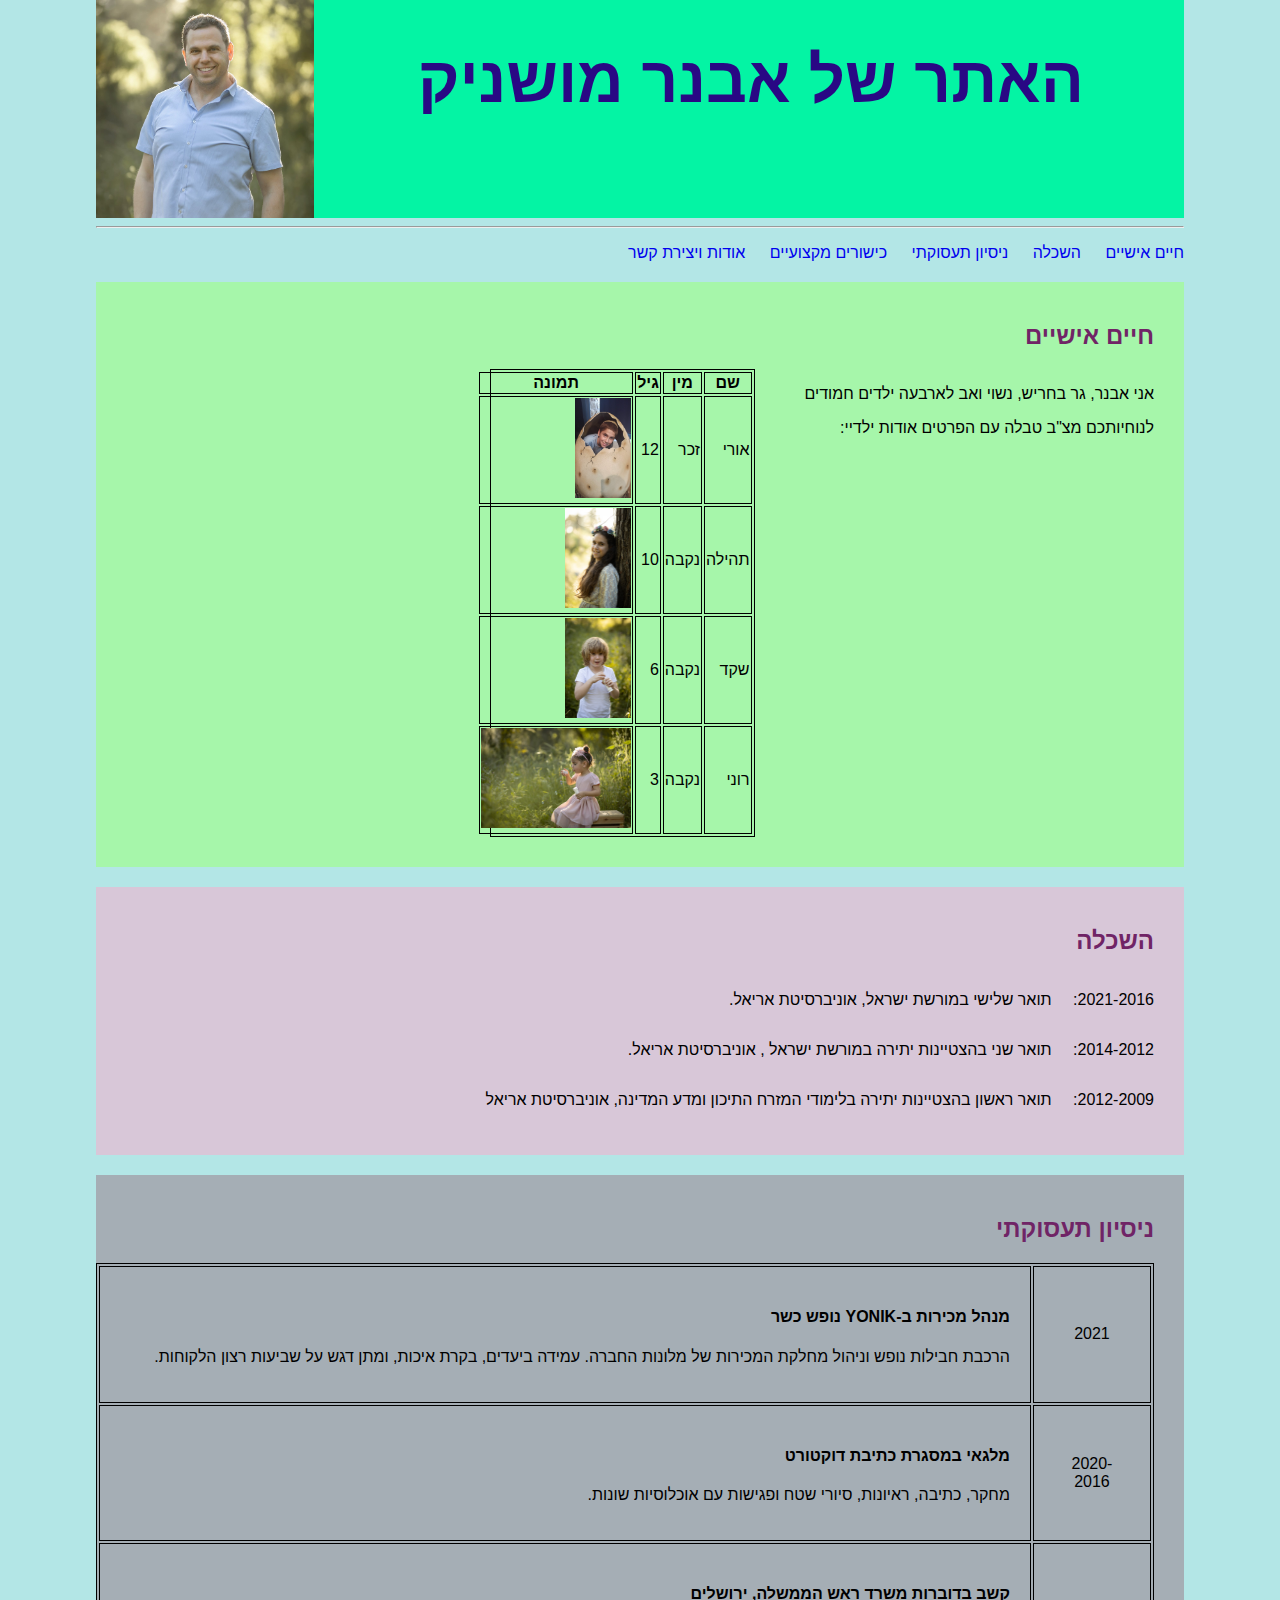
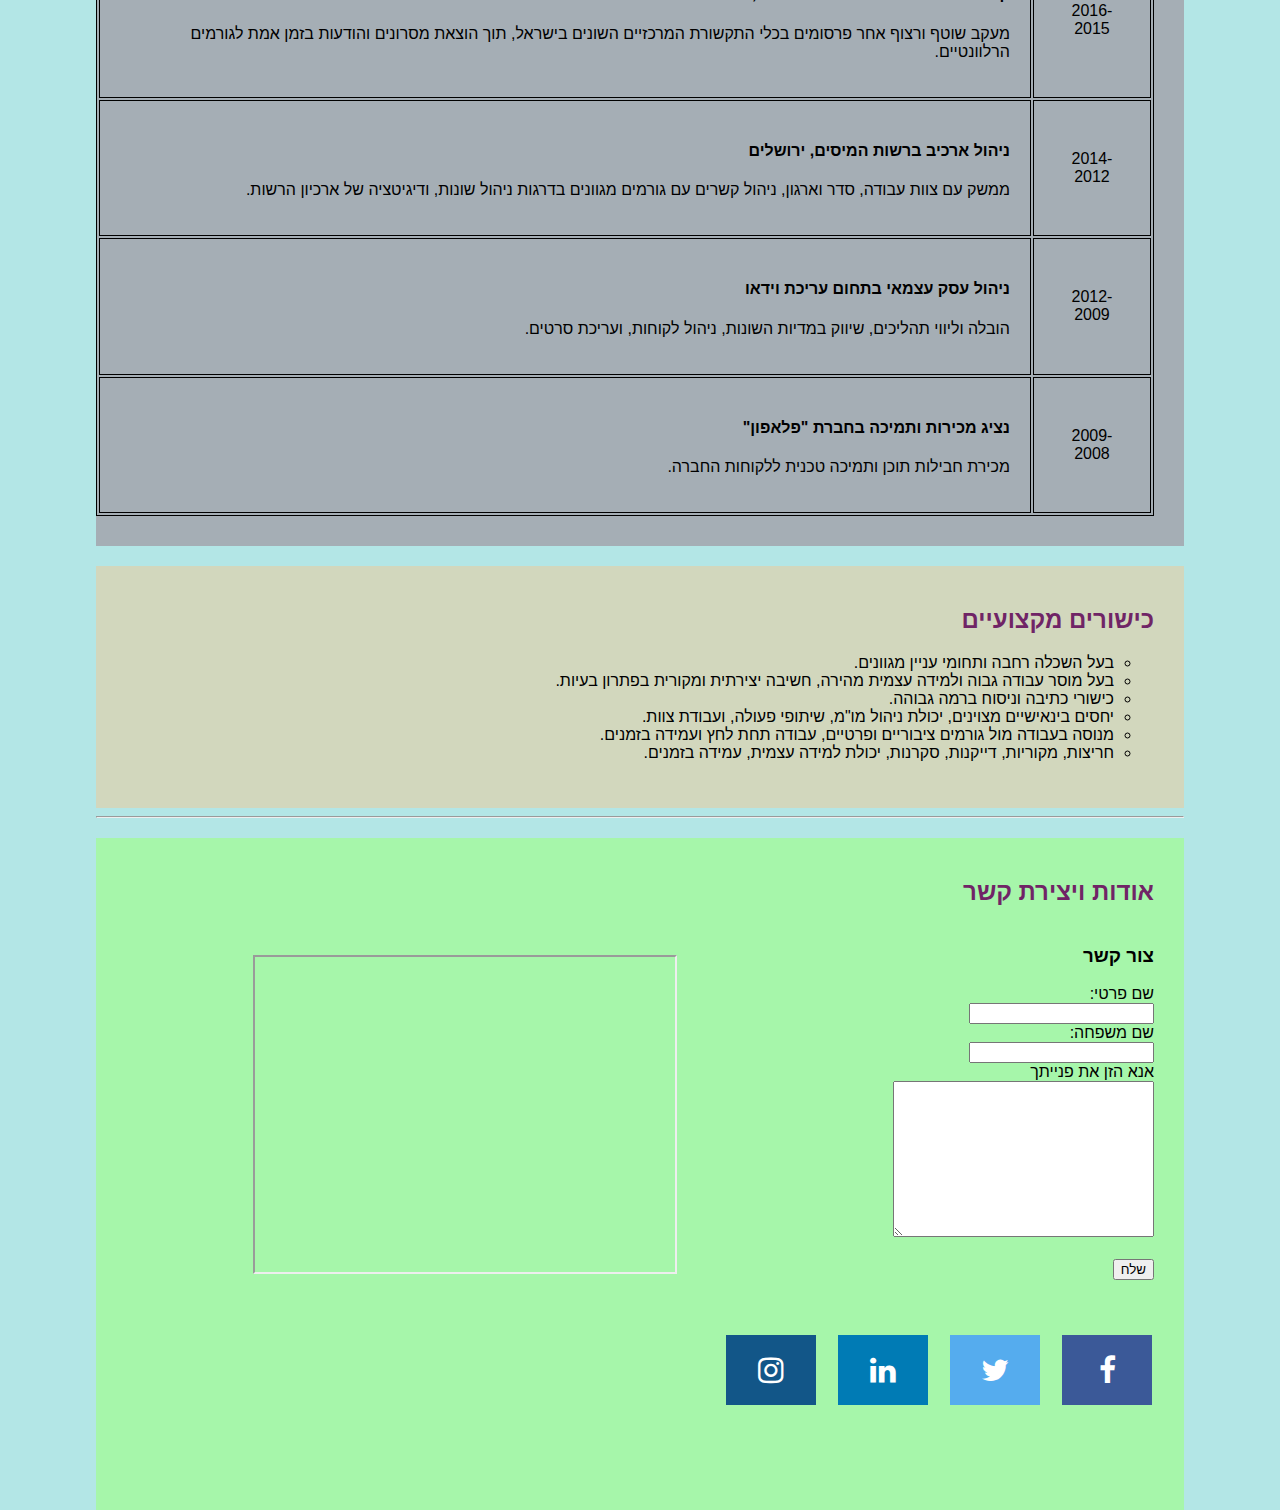
==== דף נחיתה/index.html @ d0986043 "this is my first homw work" ====
<!DOCTYPE html>
<html lang="he" dir="rtl">

<head>
    <meta charset="UTF-8" />
    <meta http-equiv="X-UA-Compatible" content="IE=edge" />
    <meta name="viewport" content="width=device-width, initial-scale=1.0" />
    <link rel="stylesheet" href="https://cdnjs.cloudflare.com/ajax/libs/font-awesome/4.7.0/css/font-awesome.min.css">
    <title>האתר של אבנר מושניק</title>
    <style>
        table,
        th,
        td {
            border: 1px solid black;
        }
        
        td>img {
            height: 100px;
        }
        
        h2 {
            padding-top: 40px;
            color: rgb(112, 36, 102);
        }
        
        .year {
            padding: 20px;
            text-align: center;
        }
        
        .contExperience {
            padding: 20px;
        }
        
        #menu {
            padding-inline-start: 0;
        }
        
        #menu li {
            display: inline;
            padding-left: 20px;
        }
        
        a {
            text-decoration: none;
        }
        
        ul {
            list-style: none;
        }
        
        .fa {
            padding: 20px;
            font-size: 30px;
            width: 50px;
            text-align: center;
            text-decoration: none;
            margin: 5px 2px;
            float: right;
        }
        
        .fa:hover {
            opacity: 0.7;
        }
        
        .fa-facebook {
            background: #3B5998;
            color: white;
        }
        
        .fa-twitter {
            background: #55ACEE;
            color: white;
        }
        
        .fa-linkedin {
            background: #007bb5;
            color: white;
        }
        
        .fa-instagram {
            background: #125688;
            color: white;
        }
        
        .socialNetworks {
            margin-top: 400px;
        }
        
        #socialNetworks>a {
            margin-left: 20px;
        }
        
        main>section {
            padding-right: 30px;
            padding-bottom: 30px;
        }
    </style>
</head>

<body style="
      width: 85%;
      margin: auto;
      background-color: rgb(179, 230, 230);
      font-family: Arial, Helvetica, sans-serif;
    ">
    <header style="background-color: rgb(4, 244, 164);">
        <div style="display: flex; justify-content:space-between">
            <h1 class="headers" style="font-size: 400%; color: rgb(41, 8, 132); padding-right: 100px;">האתר של אבנר מושניק</h1>
            <img src="images/me.jpg" width="20%" />
        </div>
    </header>
    <hr />
    <na>

        <ul id="menu">
            <li> <a href=" #personalLife ">חיים אישיים</a></li>
            <li><a href="#education ">השכלה</a></li>
            <li><a href="#workExperience ">ניסיון תעסוקתי</a></li>
            <li><a href="#professionalSkills ">כישורים מקצועיים</a></li>
            <li> <a href="#contact "> אודות ויצירת קשר</a></li>
        </ul>






        </nav>
        <main>
            <section id="personalLife " style="background-color: #a6f6aa;">

                <h2 class="headers ">חיים אישיים</h2>
                <div style="display: flex;">
                    <div>
                        <p>אני אבנר, גר בחריש, נשוי ואב לארבעה ילדים חמודים</p>
                        <p>לנוחיותכם מצ"ב טבלה עם הפרטים אודות ילדיי:</p>
                    </div>
                    <br>
                    <table style="width: 25%; display: inline-block; margin-right: 50px;">
                        <tr>
                            <th>שם</th>
                            <th>מין</th>
                            <th>גיל</th>
                            <th>תמונה</th>
                        </tr>
                        <tr>
                            <td>אורי</td>
                            <td>זכר</td>
                            <td>12</td>
                            <td>
                                <img src="images/ori.jpg" />

                            </td>
                        </tr>
                        <tr>
                            <td>תהילה</td>
                            <td>נקבה</td>
                            <td>10</td>
                            <td>
                                <img src="images/tehila.jpeg" />
                            </td>
                        </tr>
                        <tr>
                            <td>שקד</td>
                            <td>נקבה</td>
                            <td>6</td>
                            <td>
                                <img src="images/shaked.jpeg" />
                            </td>
                        </tr>
                        <tr>
                            <td>רוני</td>
                            <td>נקבה</td>
                            <td>3</td>
                            <td>
                                <img src="images/roni.jpeg" />
                            </td>
                        </tr>
                    </table>
                </div>

            </section>

            <section id="education" style="background-color: rgb(216, 199, 216);;">
                <div>
                    <h2 class="headers">השכלה</h2>
                    <div style="display:grid ; grid-template-columns: 8vw 1fr;
                    grid-template-rows: repeat(3, 1fr);">
                        <p>2021-2016:</p>
                        <p>תואר שלישי במורשת ישראל, אוניברסיטת אריאל.</p>
                        <p>2014-2012:</p>
                        <p>תואר שני בהצטיינות יתירה במורשת ישראל , אוניברסיטת אריאל.</p>
                        <p>2012-2009:</p>
                        <p>תואר ראשון בהצטיינות יתירה בלימודי המזרח התיכון ומדע המדינה, אוניברסיטת אריאל</p>


                    </div>

                </div>
            </section>

            <section id="workExperience" style="background-color: #a5aeb5;">
                <div>
                    <h2 class="headers">ניסיון תעסוקתי</h2>
                    <table>
                        <tr>
                            <td class="year">2021</td>
                            <td class="contExperience">
                                <h4>מנהל מכירות ב-YONIK נופש כשר</h4>
                                <p>הרכבת חבילות נופש וניהול מחלקת המכירות של מלונות החברה. עמידה ביעדים, בקרת איכות, ומתן דגש על שביעות רצון הלקוחות.</p>
                            </td>
                        </tr>
                        <tr>
                            <td class="year">2020-2016</td>
                            <td class="contExperience">
                                <h4>מלגאי במסגרת כתיבת דוקטורט</h4>
                                <p>מחקר, כתיבה, ראיונות, סיורי שטח ופגישות עם אוכלוסיות שונות.</p>
                            </td>
                        </tr>
                        <tr>
                            <td class="year">2016-2015</td>
                            <td class="contExperience">
                                <h4>קשב בדוברות משרד ראש הממשלה, ירושלים</h4>
                                <p>מעקב שוטף ורצוף אחר פרסומים בכלי התקשורת המרכזיים השונים בישראל, תוך הוצאת מסרונים והודעות בזמן אמת לגורמים הרלוונטיים.</p>
                            </td class="contExperience">
                        </tr>
                        <tr>
                            <td class="year">2014-2012</td>
                            <td class="contExperience">
                                <h4>ניהול ארכיב ברשות המיסים, ירושלים</h4>
                                <p>ממשק עם צוות עבודה, סדר וארגון, ניהול קשרים עם גורמים מגוונים בדרגות ניהול שונות, ודיגיטציה של ארכיון הרשות.</p>
                            </td>
                        </tr>
                        <tr>
                            <td class="year">2012-2009</td>
                            <td class="contExperience">
                                <h4>ניהול עסק עצמאי בתחום עריכת וידאו</h4>
                                <p>הובלה וליווי תהליכים, שיווק במדיות השונות, ניהול לקוחות, ועריכת סרטים.</p>
                            </td>
                        </tr>
                        <tr>
                            <td class="year"> 2009-2008</td>
                            <td class="contExperience">
                                <h4>נציג מכירות ותמיכה בחברת "פלאפון"</h4>
                                <p>מכירת חבילות תוכן ותמיכה טכנית ללקוחות החברה.</p>
                            </td>
                        </tr>

                    </table>
                </div>
            </section>


            <section id="professionalSkills" style="background-color: rgb(210, 215, 189);">

                <div>
                    <h2 class="headers">כישורים מקצועיים</h2>
                    <ul style="list-style:circle">
                        <li>בעל השכלה רחבה ותחומי עניין מגוונים.</li>
                        <li>בעל מוסר עבודה גבוה ולמידה עצמית מהירה, חשיבה יצירתית ומקורית בפתרון בעיות.</li>
                        <li>כישורי כתיבה וניסוח ברמה גבוהה.</li>
                        <li>יחסים בינאישיים מצוינים, יכולת ניהול מו"מ, שיתופי פעולה, ועבודת צוות.</li>
                        <li>מנוסה בעבודה מול גורמים ציבוריים ופרטיים, עבודה תחת לחץ ועמידה בזמנים.</li>
                        <li>חריצות, מקוריות, דייקנות, סקרנות, יכולת למידה עצמית, עמידה בזמנים.</li>
                </div>
            </section>

        </main>
        <hr>
        <footer id="contact" style="padding-bottom: 100px; background-color: #a6f6aa; padding-right: 30px;">
            <h2 class="headers">אודות ויצירת קשר</h2>
            <section style="display: inline-block">
                <h3>צור קשר</h3>
                <form action="/action_page.php">
                    <label for="fname">שם פרטי:</label><br />
                    <input type="text" id="fname" name="fname" /><br />
                    <label for="lname">שם משפחה:</label><br />
                    <input type="text" id="lname" name="lname" /><br />
                    <label for="message">אנא הזן את פנייתך</label><br />
                    <textarea name="message" rows="10" cols="30"> </textarea><br /><br />
                    <input type="submit" value="שלח" />
                </form>
            </section>

            <section style="display: inline-block; margin-right: 20%">
                <iframe width="420" height="315" src="https://www.youtube.com/embed/tgbNymZ7vqY">
        </iframe>
            </section>

            <section id="socialNetworks" style="display: flex;justify-content:flex-start; align-items: flex-start; flex-direction: row; margin-top: 50px;">



                <a href="https://www.facebook.com/avnerm1" class="fa fa-facebook"></a>

                <a href="https://twitter.com/avner84" class="fa fa-twitter"></a>

                <a href="https://www.linkedin.com/in/avner-mushnik-369abab0/" class="fa fa-linkedin"></a>

                <a href="https://www.instagram.com/avner_m/" class="fa fa-instagram"></a>

            </section>
        </footer>
</body>

</html>
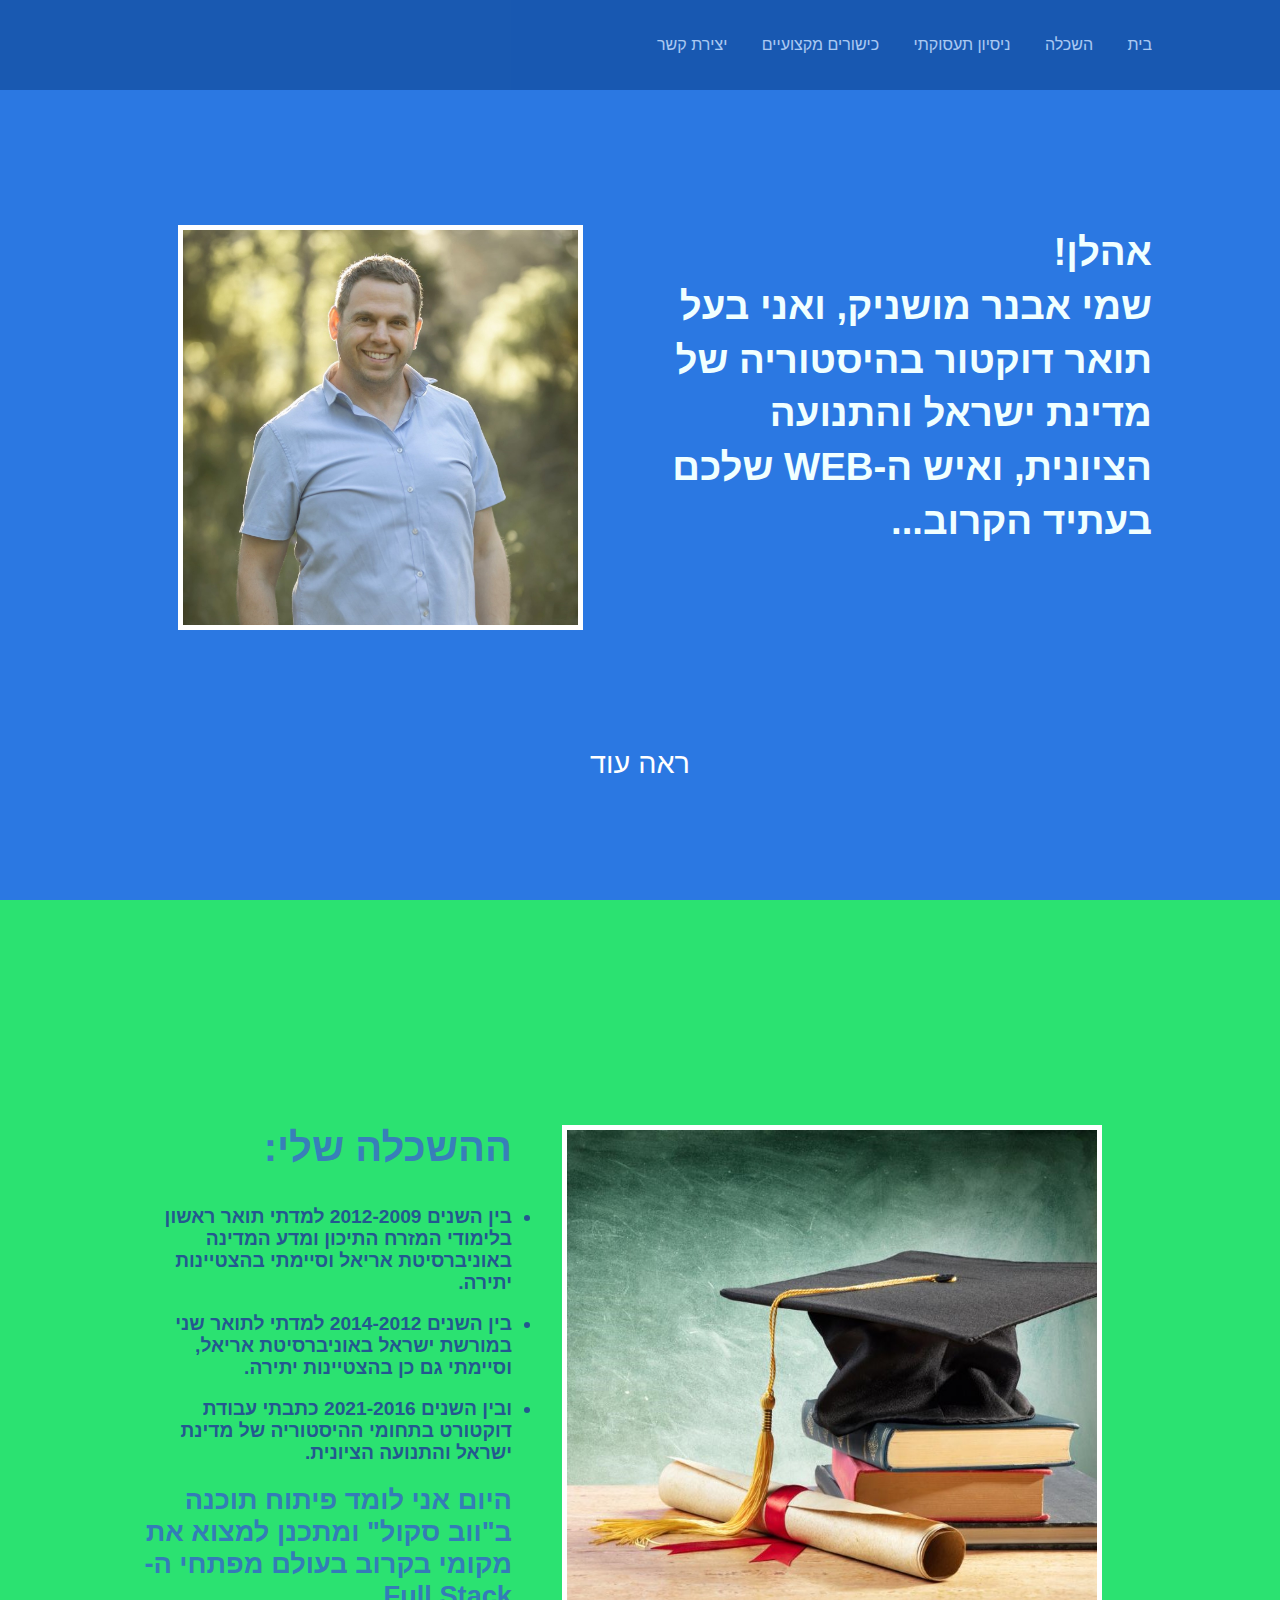
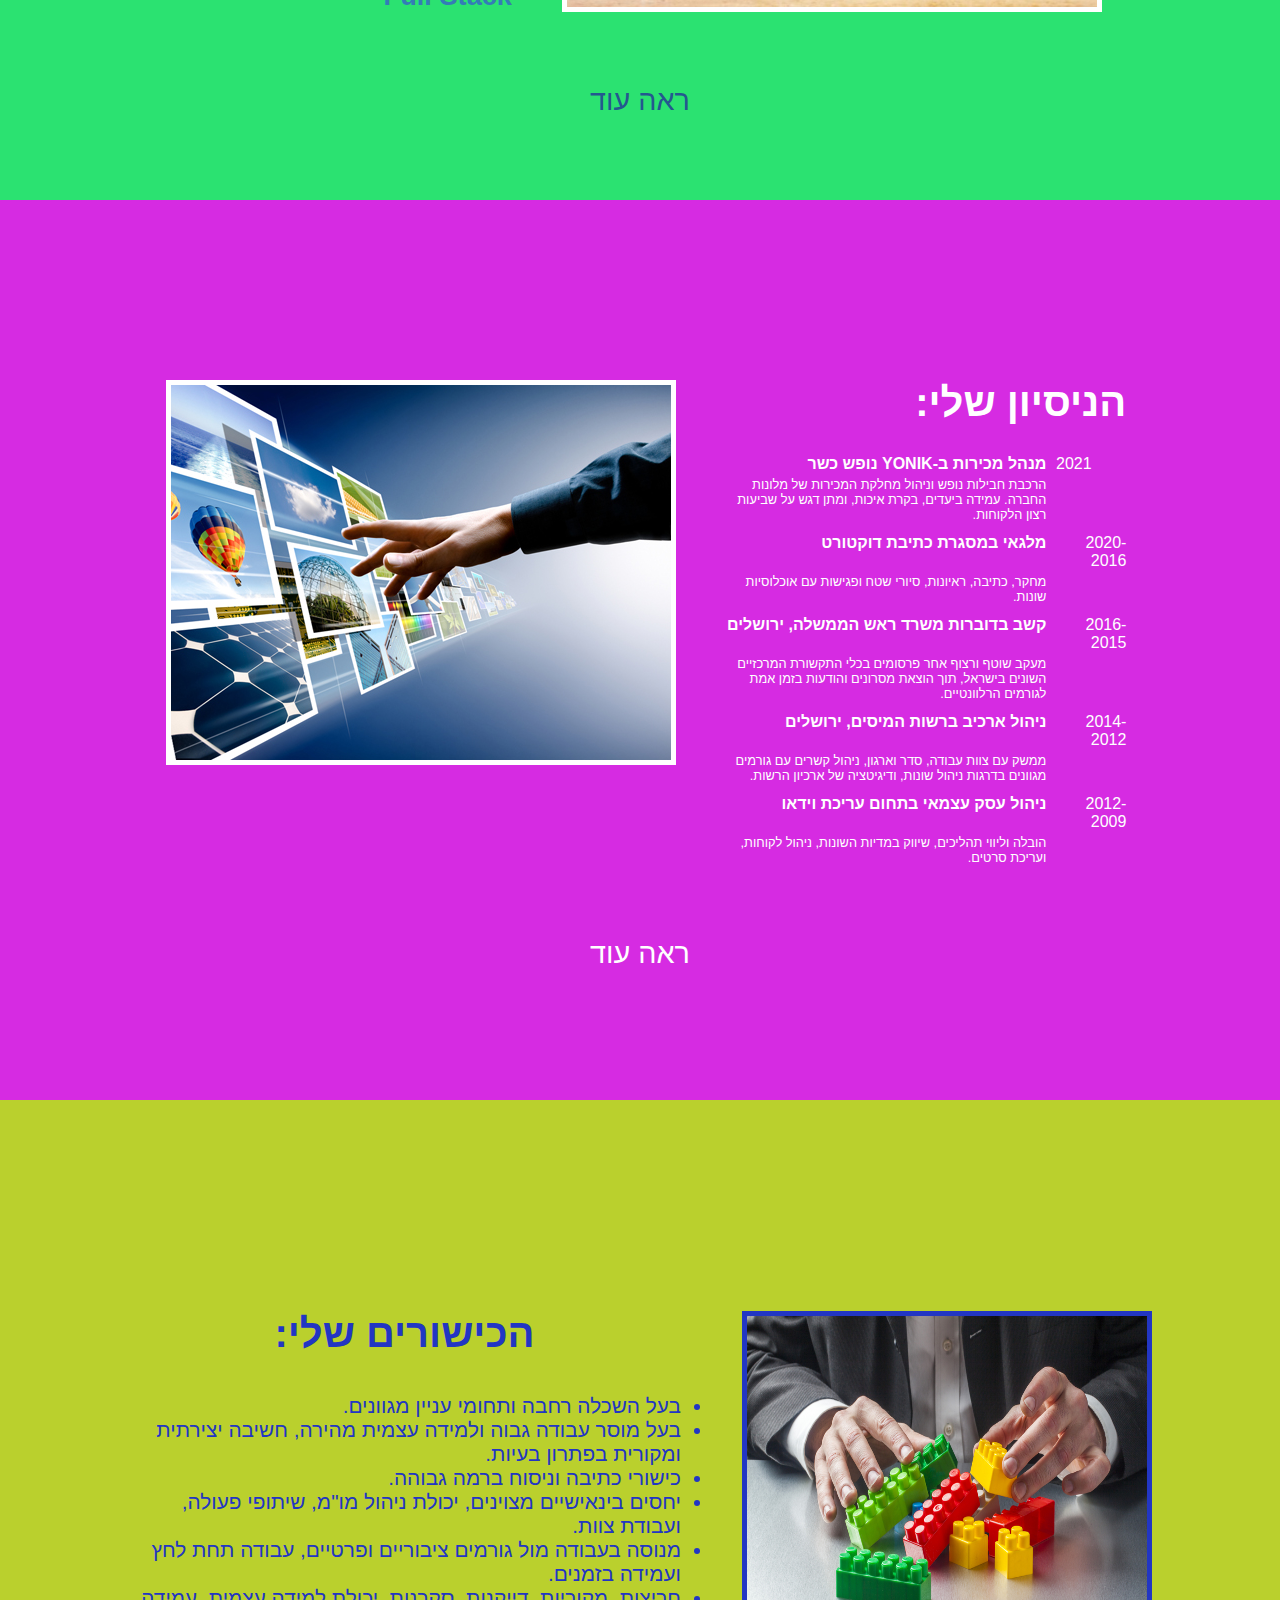
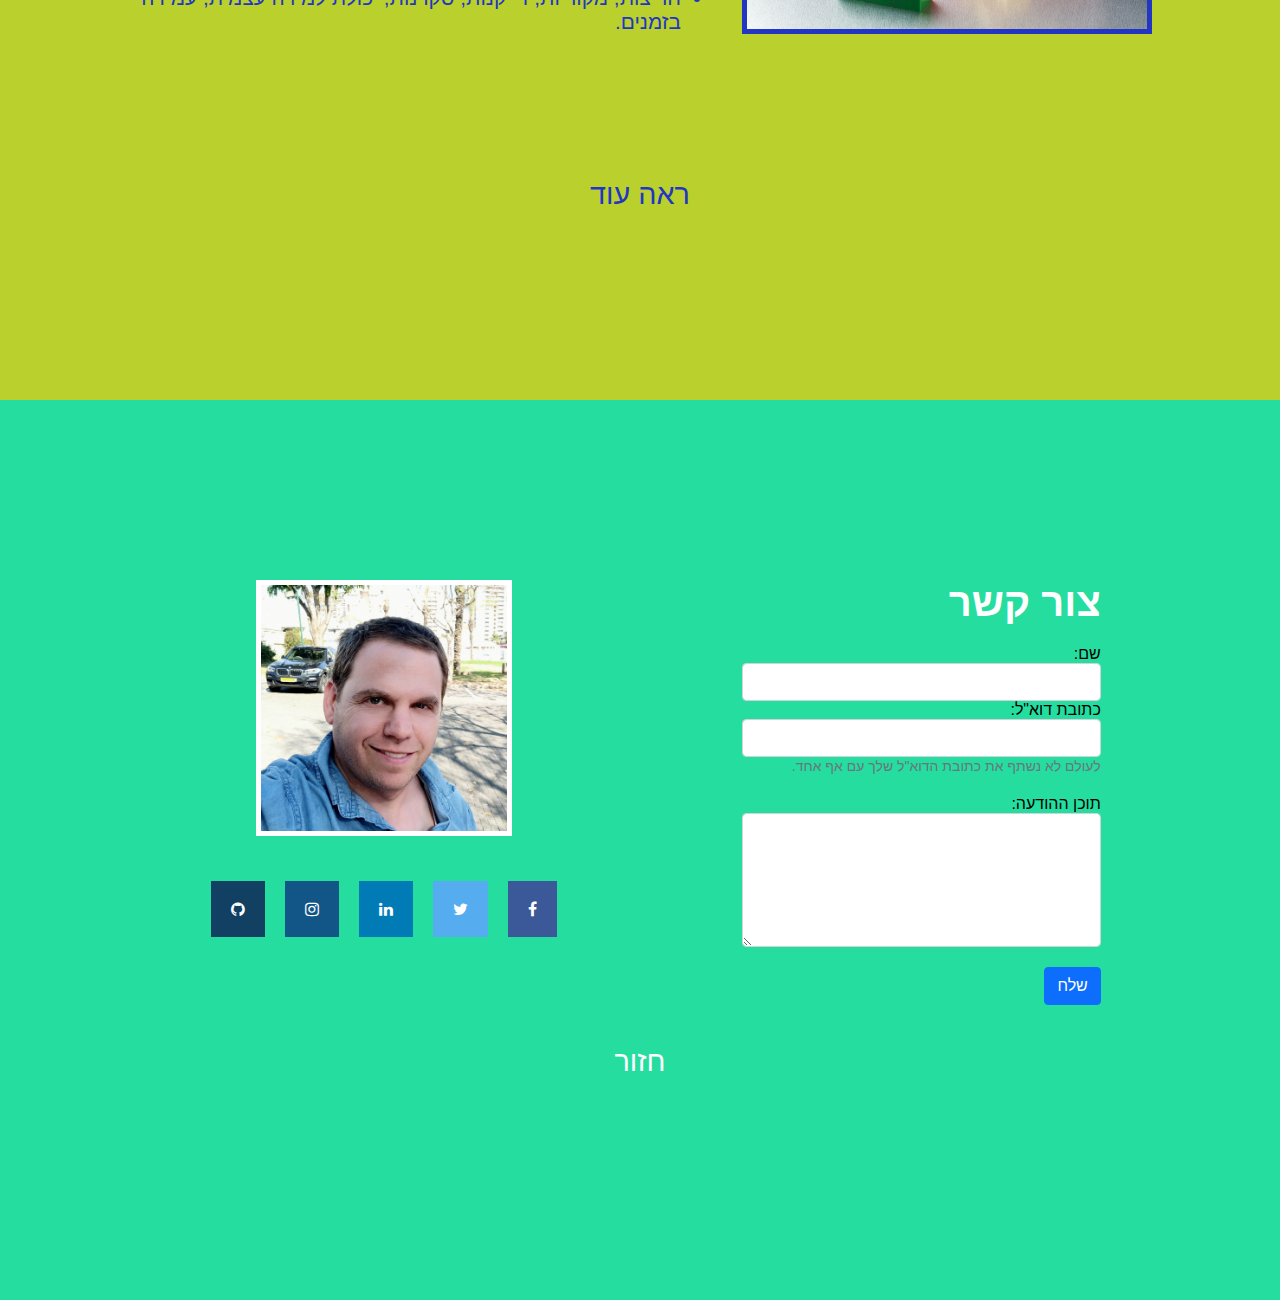
==== commit 0cdf4c45: "Landing Page Update (10.5.22)" ====
--- a/דף נחיתה/index.html
+++ b/דף נחיתה/index.html
@@ -1,307 +1,230 @@
 <!DOCTYPE html>
-<html lang="he" dir="rtl">
+<html lang="en">
 
 <head>
     <meta charset="UTF-8" />
     <meta http-equiv="X-UA-Compatible" content="IE=edge" />
     <meta name="viewport" content="width=device-width, initial-scale=1.0" />
+    <link rel="preconnect" href="https://fonts.googleapis.com" />
+    <link rel="preconnect" href="https://fonts.gstatic.com" crossorigin />
+    <link href="https: //fonts.googleapis.com/css2? family= Rubik & display=swap" rel="stylesheet" />
+
+
+    <link rel="stylesheet" href="https://cdnjs.cloudflare.com/ajax/libs/font-awesome/6.1.1/css/all.min.css" integrity="sha512-KfkfwYDsLkIlwQp6LFnl8zNdLGxu9YAA1QvwINks4PhcElQSvqcyVLLD9aMhXd13uQjoXtEKNosOWaZqXgel0g==" crossorigin="anonymous" referrerpolicy="no-referrer"
+    />
     <link rel="stylesheet" href="https://cdnjs.cloudflare.com/ajax/libs/font-awesome/4.7.0/css/font-awesome.min.css">
-    <title>האתר של אבנר מושניק</title>
-    <style>
-        table,
-        th,
-        td {
-            border: 1px solid black;
-        }
-        
-        td>img {
-            height: 100px;
-        }
-        
-        h2 {
-            padding-top: 40px;
-            color: rgb(112, 36, 102);
-        }
-        
-        .year {
-            padding: 20px;
-            text-align: center;
-        }
-        
-        .contExperience {
-            padding: 20px;
-        }
-        
-        #menu {
-            padding-inline-start: 0;
-        }
-        
-        #menu li {
-            display: inline;
-            padding-left: 20px;
-        }
-        
-        a {
-            text-decoration: none;
-        }
-        
-        ul {
-            list-style: none;
-        }
-        
-        .fa {
-            padding: 20px;
-            font-size: 30px;
-            width: 50px;
-            text-align: center;
-            text-decoration: none;
-            margin: 5px 2px;
-            float: right;
-        }
-        
-        .fa:hover {
-            opacity: 0.7;
-        }
-        
-        .fa-facebook {
-            background: #3B5998;
-            color: white;
-        }
-        
-        .fa-twitter {
-            background: #55ACEE;
-            color: white;
-        }
-        
-        .fa-linkedin {
-            background: #007bb5;
-            color: white;
-        }
-        
-        .fa-instagram {
-            background: #125688;
-            color: white;
-        }
-        
-        .socialNetworks {
-            margin-top: 400px;
-        }
-        
-        #socialNetworks>a {
-            margin-left: 20px;
-        }
-        
-        main>section {
-            padding-right: 30px;
-            padding-bottom: 30px;
-        }
-    </style>
+    <link rel="stylesheet" href="style.css">
+
+    <title>אבנר מושניק - קורות חיים</title>
 </head>
 
-<body style="
-      width: 85%;
-      margin: auto;
-      background-color: rgb(179, 230, 230);
-      font-family: Arial, Helvetica, sans-serif;
-    ">
-    <header style="background-color: rgb(4, 244, 164);">
-        <div style="display: flex; justify-content:space-between">
-            <h1 class="headers" style="font-size: 400%; color: rgb(41, 8, 132); padding-right: 100px;">האתר של אבנר מושניק</h1>
-            <img src="images/me.jpg" width="20%" />
-        </div>
-    </header>
-    <hr />
-    <na>
-
-        <ul id="menu">
-            <li> <a href=" #personalLife ">חיים אישיים</a></li>
-            <li><a href="#education ">השכלה</a></li>
-            <li><a href="#workExperience ">ניסיון תעסוקתי</a></li>
-            <li><a href="#professionalSkills ">כישורים מקצועיים</a></li>
-            <li> <a href="#contact "> אודות ויצירת קשר</a></li>
-        </ul>
-
-
-
-
-
-
+<body>
+    <main>
+        <nav>
+            <ul id="ulNav">
+                <li>
+                    <a href="#home">בית</a>
+                </li>
+                <li>
+                    <a href="#education">השכלה</a>
+                </li>
+                <li>
+                    <a href="#workExperience">ניסיון תעסוקתי</a>
+                </li>
+                <li>
+                    <a href="#professionalSkills">כישורים מקצועיים</a>
+                </li>
+                <li>
+                    <a href="#contact">יצירת קשר</a>
+                </li>
+            </ul>
         </nav>
-        <main>
-            <section id="personalLife " style="background-color: #a6f6aa;">
-
-                <h2 class="headers ">חיים אישיים</h2>
-                <div style="display: flex;">
-                    <div>
-                        <p>אני אבנר, גר בחריש, נשוי ואב לארבעה ילדים חמודים</p>
-                        <p>לנוחיותכם מצ"ב טבלה עם הפרטים אודות ילדיי:</p>
-                    </div>
-                    <br>
-                    <table style="width: 25%; display: inline-block; margin-right: 50px;">
-                        <tr>
-                            <th>שם</th>
-                            <th>מין</th>
-                            <th>גיל</th>
-                            <th>תמונה</th>
-                        </tr>
-                        <tr>
-                            <td>אורי</td>
-                            <td>זכר</td>
-                            <td>12</td>
-                            <td>
-                                <img src="images/ori.jpg" />
-
-                            </td>
-                        </tr>
-                        <tr>
-                            <td>תהילה</td>
-                            <td>נקבה</td>
-                            <td>10</td>
-                            <td>
-                                <img src="images/tehila.jpeg" />
-                            </td>
-                        </tr>
-                        <tr>
-                            <td>שקד</td>
-                            <td>נקבה</td>
-                            <td>6</td>
-                            <td>
-                                <img src="images/shaked.jpeg" />
-                            </td>
-                        </tr>
-                        <tr>
-                            <td>רוני</td>
-                            <td>נקבה</td>
-                            <td>3</td>
-                            <td>
-                                <img src="images/roni.jpeg" />
-                            </td>
-                        </tr>
-                    </table>
-                </div>
-
-            </section>
-
-            <section id="education" style="background-color: rgb(216, 199, 216);;">
-                <div>
-                    <h2 class="headers">השכלה</h2>
-                    <div style="display:grid ; grid-template-columns: 8vw 1fr;
-                    grid-template-rows: repeat(3, 1fr);">
-                        <p>2021-2016:</p>
-                        <p>תואר שלישי במורשת ישראל, אוניברסיטת אריאל.</p>
-                        <p>2014-2012:</p>
-                        <p>תואר שני בהצטיינות יתירה במורשת ישראל , אוניברסיטת אריאל.</p>
-                        <p>2012-2009:</p>
-                        <p>תואר ראשון בהצטיינות יתירה בלימודי המזרח התיכון ומדע המדינה, אוניברסיטת אריאל</p>
-
-
-                    </div>
-
-                </div>
-            </section>
-
-            <section id="workExperience" style="background-color: #a5aeb5;">
-                <div>
-                    <h2 class="headers">ניסיון תעסוקתי</h2>
-                    <table>
-                        <tr>
-                            <td class="year">2021</td>
-                            <td class="contExperience">
-                                <h4>מנהל מכירות ב-YONIK נופש כשר</h4>
-                                <p>הרכבת חבילות נופש וניהול מחלקת המכירות של מלונות החברה. עמידה ביעדים, בקרת איכות, ומתן דגש על שביעות רצון הלקוחות.</p>
-                            </td>
-                        </tr>
-                        <tr>
-                            <td class="year">2020-2016</td>
-                            <td class="contExperience">
-                                <h4>מלגאי במסגרת כתיבת דוקטורט</h4>
-                                <p>מחקר, כתיבה, ראיונות, סיורי שטח ופגישות עם אוכלוסיות שונות.</p>
-                            </td>
-                        </tr>
-                        <tr>
-                            <td class="year">2016-2015</td>
-                            <td class="contExperience">
-                                <h4>קשב בדוברות משרד ראש הממשלה, ירושלים</h4>
-                                <p>מעקב שוטף ורצוף אחר פרסומים בכלי התקשורת המרכזיים השונים בישראל, תוך הוצאת מסרונים והודעות בזמן אמת לגורמים הרלוונטיים.</p>
-                            </td class="contExperience">
-                        </tr>
-                        <tr>
-                            <td class="year">2014-2012</td>
-                            <td class="contExperience">
-                                <h4>ניהול ארכיב ברשות המיסים, ירושלים</h4>
-                                <p>ממשק עם צוות עבודה, סדר וארגון, ניהול קשרים עם גורמים מגוונים בדרגות ניהול שונות, ודיגיטציה של ארכיון הרשות.</p>
-                            </td>
-                        </tr>
-                        <tr>
-                            <td class="year">2012-2009</td>
-                            <td class="contExperience">
-                                <h4>ניהול עסק עצמאי בתחום עריכת וידאו</h4>
-                                <p>הובלה וליווי תהליכים, שיווק במדיות השונות, ניהול לקוחות, ועריכת סרטים.</p>
-                            </td>
-                        </tr>
-                        <tr>
-                            <td class="year"> 2009-2008</td>
-                            <td class="contExperience">
-                                <h4>נציג מכירות ותמיכה בחברת "פלאפון"</h4>
-                                <p>מכירת חבילות תוכן ותמיכה טכנית ללקוחות החברה.</p>
-                            </td>
-                        </tr>
-
-                    </table>
-                </div>
-            </section>
-
-
-            <section id="professionalSkills" style="background-color: rgb(210, 215, 189);">
-
-                <div>
-                    <h2 class="headers">כישורים מקצועיים</h2>
-                    <ul style="list-style:circle">
+        <section id="home">
+            <div id="mainHomeDiv">
+                <h1>
+                    אהלן! <br />שמי אבנר מושניק, ואני בעל תואר דוקטור בהיסטוריה של מדינת ישראל והתנועה הציונית, ואיש ה-WEB שלכם בעתיד הקרוב...
+                </h1>
+
+                <img src="images/me.jpg" alt="me" />
+            </div>
+            <div class="footerHomeDiv">
+                <a href="#education">
+                    <div class="seeMore">
+                        <p class="seeMoreP" style="font-size: 1.8em">ראה עוד</p>
+                        <i class="fa-solid fa-chevron-down"></i>
+                    </div>
+                </a>
+            </div>
+        </section>
+        <section id="education">
+            <div id="mainEducationDiv">
+                <img src="images/education.jpg" alt="education">
+                <div id="educationDetails">
+
+                    <h2>ההשכלה שלי:</h2>
+                    <ul>
+                        <li>בין השנים 2012-2009 למדתי תואר ראשון בלימודי המזרח התיכון ומדע המדינה באוניברסיטת אריאל וסיימתי בהצטיינות יתירה.</li>
+                        <li>בין השנים 2014-2012 למדתי לתואר שני במורשת ישראל באוניברסיטת אריאל, וסיימתי גם כן בהצטיינות יתירה.</li>
+                        <li>ובין השנים 2021-2016 כתבתי עבודת דוקטורט בתחומי ההיסטוריה של מדינת ישראל והתנועה הציונית.</li>
+                    </ul>
+                    <P>היום אני לומד פיתוח תוכנה ב"ווב סקול" ומתכנן למצוא את מקומי בקרוב בעולם מפתחי ה-Full Stack</P>
+
+                </div>
+            </div>
+            <div class="footerHomeDiv">
+                <a href="#workExperience">
+                    <div class="seeMore" style="padding-top: 8vh; color: #24588f;">
+                        <p class="seeMoreP" style="font-size: 1.8em">ראה עוד</p>
+                        <i class="fa-solid fa-chevron-down" style="color: #24588f;"></i>
+                    </div>
+                </a>
+            </div>
+        </section>
+        <section id="workExperience">
+            <div id="mainWorkExperienceDiv">
+                <div id="workExperienceDetails">
+                    <h2>הניסיון שלי:</h2>
+                    <div id="myExperience">
+                        <div>
+                            <div class="yearsAndNamesExperience">
+                                <div class="yearsExperience">
+                                    <p>2021</p>
+                                </div>
+                                <div class="nameExperience">מנהל מכירות ב-YONIK נופש כשר</div>
+
+                            </div>
+                            <div class="experienceDetails">הרכבת חבילות נופש וניהול מחלקת המכירות של מלונות החברה. עמידה ביעדים, בקרת איכות, ומתן דגש על שביעות רצון הלקוחות.</div>
+                        </div>
+                        <div>
+                            <div class="yearsAndNamesExperience">
+                                <div class="yearsExperience">
+                                    <p>2020-2016</p>
+                                </div>
+                                <div class="nameExperience">מלגאי במסגרת כתיבת דוקטורט</div>
+
+                            </div>
+                            <div class="experienceDetails">מחקר, כתיבה, ראיונות, סיורי שטח ופגישות עם אוכלוסיות שונות.</div>
+                        </div>
+                        <div>
+                            <div class="yearsAndNamesExperience">
+                                <div class="yearsExperience">
+                                    <p>2016-2015</p>
+                                </div>
+                                <div class="nameExperience">קשב בדוברות משרד ראש הממשלה, ירושלים</div>
+
+                            </div>
+                            <div class="experienceDetails">מעקב שוטף ורצוף אחר פרסומים בכלי התקשורת המרכזיים השונים בישראל, תוך הוצאת מסרונים והודעות בזמן אמת לגורמים הרלוונטיים.</div>
+                        </div>
+                        <div>
+                            <div class="yearsAndNamesExperience">
+                                <div class="yearsExperience">
+                                    <p>2014-2012</p>
+                                </div>
+                                <div class="nameExperience">ניהול ארכיב ברשות המיסים, ירושלים</div>
+
+                            </div>
+                            <div class="experienceDetails">ממשק עם צוות עבודה, סדר וארגון, ניהול קשרים עם גורמים מגוונים בדרגות ניהול שונות, ודיגיטציה של ארכיון הרשות. </div>
+                        </div>
+                        <div>
+                            <div class="yearsAndNamesExperience">
+                                <div class="yearsExperience">
+                                    <p>2012-2009</p>
+                                </div>
+                                <div class="nameExperience">ניהול עסק עצמאי בתחום עריכת וידאו</div>
+
+                            </div>
+                            <div class="experienceDetails">הובלה וליווי תהליכים, שיווק במדיות השונות, ניהול לקוחות, ועריכת סרטים. </div>
+                        </div>
+                    </div>
+
+                </div>
+                <img src="images/workExperience.jpg" alt="workExperience">
+            </div>
+
+            </div>
+            <div class="footerHomeDiv">
+                <a href="#professionalSkills">
+                    <div class="seeMore" style="padding-top: 8vh;">
+                        <p class="seeMoreP" style="font-size: 1.8em">ראה עוד</p>
+                        <i class="fa-solid fa-chevron-down"></i>
+                    </div>
+                </a>
+            </div>
+        </section>
+        <section id="professionalSkills">
+            <div id="mainprofessionalSkillsDiv">
+                <img src="images/professionalSkills.jpg" alt="professionalSkills">
+                <div id="professionalSkillsDetails">
+                    <h2>הכישורים שלי:</h2>
+                    <ul>
                         <li>בעל השכלה רחבה ותחומי עניין מגוונים.</li>
                         <li>בעל מוסר עבודה גבוה ולמידה עצמית מהירה, חשיבה יצירתית ומקורית בפתרון בעיות.</li>
                         <li>כישורי כתיבה וניסוח ברמה גבוהה.</li>
                         <li>יחסים בינאישיים מצוינים, יכולת ניהול מו"מ, שיתופי פעולה, ועבודת צוות.</li>
                         <li>מנוסה בעבודה מול גורמים ציבוריים ופרטיים, עבודה תחת לחץ ועמידה בזמנים.</li>
                         <li>חריצות, מקוריות, דייקנות, סקרנות, יכולת למידה עצמית, עמידה בזמנים.</li>
-                </div>
-            </section>
-
-        </main>
-        <hr>
-        <footer id="contact" style="padding-bottom: 100px; background-color: #a6f6aa; padding-right: 30px;">
-            <h2 class="headers">אודות ויצירת קשר</h2>
-            <section style="display: inline-block">
-                <h3>צור קשר</h3>
-                <form action="/action_page.php">
-                    <label for="fname">שם פרטי:</label><br />
-                    <input type="text" id="fname" name="fname" /><br />
-                    <label for="lname">שם משפחה:</label><br />
-                    <input type="text" id="lname" name="lname" /><br />
-                    <label for="message">אנא הזן את פנייתך</label><br />
-                    <textarea name="message" rows="10" cols="30"> </textarea><br /><br />
-                    <input type="submit" value="שלח" />
-                </form>
-            </section>
-
-            <section style="display: inline-block; margin-right: 20%">
-                <iframe width="420" height="315" src="https://www.youtube.com/embed/tgbNymZ7vqY">
-        </iframe>
-            </section>
-
-            <section id="socialNetworks" style="display: flex;justify-content:flex-start; align-items: flex-start; flex-direction: row; margin-top: 50px;">
-
-
-
-                <a href="https://www.facebook.com/avnerm1" class="fa fa-facebook"></a>
-
-                <a href="https://twitter.com/avner84" class="fa fa-twitter"></a>
-
-                <a href="https://www.linkedin.com/in/avner-mushnik-369abab0/" class="fa fa-linkedin"></a>
-
-                <a href="https://www.instagram.com/avner_m/" class="fa fa-instagram"></a>
-
-            </section>
-        </footer>
+                    </ul>
+                </div>
+            </div>
+            <div class="footerHomeDiv">
+                <a href="#contact">
+                    <div class="seeMore" style="padding-top: 16vh; color: #2236c3;">
+                        <p class="seeMoreP" style="font-size: 1.8em">ראה עוד</p>
+                        <i class="fa-solid fa-chevron-down" style="color: #2236c3;"></i>
+                    </div>
+                </a>
+            </div>
+        </section>
+
+        <section id="contact">
+            <div id="mainContactDiv">
+                <div id="contactDetails">
+                    <h2>צור קשר</h2>
+                    <form>
+                        <div class="form-group">
+                            <label for="nameInput">שם:</label>
+                            <input type="text" class="form-control" id="ameInput">
+                            <label for="InputEmail1">כתובת דוא"ל:</label>
+                            <input type="email" class="form-control" id="InputEmail">
+                            <small id=" emailHelp " class="form-text text-muted ">לעולם לא נשתף את כתובת הדוא"ל שלך עם אף אחד.</small>
+                        </div>
+                        <div class="form-group" style="margin-top: 20px;">
+                            <label for="inputTextare">תוכן ההודעה:</label>
+                            <textarea class="form-control" id="inputTextare" rows="5"></textarea>
+                        </div>
+
+                        <button type="submit " class="btn btn-primary">שלח</button>
+                    </form>
+                </div>
+                <div id="socialNetworksDetails">
+                    <div style="display: flex; justify-content: center;"><img src="images/me2.jpg" alt="me2" /></div>
+                    <div id="subSocialNetworksDetails" style="display: flex; justify-content: center;">
+
+
+
+                        <a href="https://www.facebook.com/avnerm1" class="fa fa-facebook"></a>
+
+                        <a href="https://twitter.com/avner84" class="fa fa-twitter"></a>
+
+                        <a href="https://www.linkedin.com/in/avner-mushnik-369abab0/" class="fa fa-linkedin"></a>
+
+                        <a href="https://www.instagram.com/avner_m/" class="fa fa-instagram"></a>
+                        <a href="https://github.com/avner84" class="fa fa-github"></a>
+                    </div>
+                </div>
+
+            </div>
+            <div class="footerHomeDiv">
+                <a href="#home">
+                    <div class="seeMore" style="padding-top: 2vh;">
+                        <i class="fa-solid fa-chevron-up"></i>
+                        <p class="seeMoreP" style="font-size: 1.8em">חזור</p>
+
+                    </div>
+                </a>
+            </div>
+        </section>
+    </main>
 </body>
 
 </html>--- a/דף נחיתה/style.css
+++ b/דף נחיתה/style.css
@@ -0,0 +1,465 @@
+* {
+    margin: 0;
+    padding: 0;
+    box-sizing: border-box;
+}
+
+html {
+    scroll-behavior: smooth;
+}
+
+body {
+    direction: rtl;
+    font-family: "Rubik", sans-serif;
+}
+
+main {
+    width: 100%;
+}
+
+nav {
+    width: 100%;
+    height: 10vh;
+    background-color: #0d4491;
+    opacity: 0.3;
+    position: fixed;
+    top: 0;
+    display: flex;
+    align-items: center;
+}
+
+nav:hover {
+    opacity: 0.6;
+}
+
+#ulNav li {
+    display: inline;
+    padding-left: 30px;
+}
+
+a {
+    text-decoration: none;
+    color: white;
+}
+
+#ulNav li a:hover {
+    color: yellow;
+}
+
+#ulNav {
+    list-style: none;
+    margin-right: 10vw;
+}
+
+section {
+    height: 100vh;
+    padding-top: 20vh;
+    padding-right: 10vw;
+    padding-left: 10vw;
+}
+
+#home {
+    background-color: #2b78e2;
+    padding-top: 25vh;
+}
+
+#mainHomeDiv {
+    display: flex;
+    justify-content: space-around;
+}
+
+#education {
+    background-color: rgb(43, 226, 113);
+    padding-top: 25vh;
+}
+
+#workExperience {
+    background-color: rgb(214, 43, 226);
+}
+
+#professionalSkills {
+    background-color: rgb(186, 208, 45);
+}
+
+#contact {
+    background-color: rgb(36, 221, 159);
+}
+
+#home img {
+    width: 45vh;
+    height: 45vh;
+    margin-left: 50px;
+    margin-right: 50px;
+    border: white 5px solid;
+}
+
+#home h1 {
+    color: azure;
+    font-size: 2.4em;
+    line-height: 1.4em;
+}
+
+.footerHomeDiv {
+    width: 100%;
+    display: flex;
+    justify-content: center;
+}
+
+.seeMore {
+    width: fit-content;
+    display: flex;
+    flex-direction: column;
+    align-items: center;
+    padding-top: 13vh;
+}
+
+.seeMore i {
+    color: white;
+    font-size: 1.2em;
+}
+
+@keyframes arrowEmbossing {
+    0% {
+        font-size: 1.2em;
+        ;
+    }
+    50% {
+        font-size: 1.5em;
+    }
+    100% {
+        font-size: 1.2em;
+        ;
+    }
+}
+
+.fa-chevron-down {
+    animation: arrowEmbossing 1s linear;
+    animation-iteration-count: infinite;
+}
+
+#mainEducationDiv img {
+    width: 60vh;
+    margin-left: 50px;
+    margin-right: 50px;
+    border: white 5px solid;
+}
+
+#mainEducationDiv {
+    display: flex;
+    justify-content: space-around;
+}
+
+#mainEducationDiv h2 {
+    font-size: 2.5em;
+    color: #387fb9;
+    padding-bottom: 4vh;
+}
+
+#educationDetails li {
+    font-size: 1.2em;
+    color: #24588f;
+    font-weight: 600;
+}
+
+#educationDetails li {
+    padding-bottom: 1em;
+}
+
+#educationDetails p {
+    font-size: 1.7em;
+    color: #347cb7;
+    font-weight: 700;
+}
+
+#mainWorkExperienceDiv {
+    display: flex;
+    justify-content: space-between;
+    padding: 0 2vw 0 3vw;
+}
+
+#mainWorkExperienceDiv img {
+    width: 60vh;
+    margin-right: 50px;
+    border: white 5px solid;
+    width: (1.3*30%);
+    height: 30%;
+}
+
+#mainWorkExperienceDiv h2 {
+    font-size: 2.5em;
+    color: white;
+    padding-bottom: 2vh;
+}
+
+#myExperience {
+    width: 100%;
+}
+
+#myExperience {
+    color: white;
+}
+
+.nameExperience {
+    font-weight: bold;
+}
+
+.yearsAndNamesExperience {
+    display: grid;
+    grid-template-columns: 1fr 4fr;
+}
+
+.yearsExperience {
+    display: flex;
+    justify-content: left;
+    padding-left: 12%;
+}
+
+.experienceDetails {
+    padding-top: 1%;
+    padding-right: 20%;
+}
+
+#myExperience>div {
+    padding-top: 3%;
+}
+
+#workExperienceDetails {
+    width: 60%;
+}
+
+.experienceDetails {
+    font-size: 0.8em;
+}
+
+#mainprofessionalSkillsDiv {
+    display: flex;
+    justify-content: space-between;
+    padding-top: 3%;
+}
+
+#mainprofessionalSkillsDiv img {
+    width: 40%;
+    border: #2236c3 5px solid;
+}
+
+#professionalSkillsDetails {
+    width: 60%;
+    padding-right: 6%;
+}
+
+#professionalSkillsDetails h2 {
+    font-size: 2.5em;
+    color: #2236c3;
+    padding-bottom: 2vh;
+    display: flex;
+    justify-content: center;
+}
+
+#professionalSkillsDetails ul {
+    color: #2236c3;
+    padding-top: 20px;
+}
+
+#professionalSkillsDetails li {
+    font-size: 1.3em;
+}
+
+#contactDetails {
+    width: 50%;
+}
+
+.btn {
+    margin-top: 20px;
+}
+
+#contactDetails h2 {
+    font-size: 2.5em;
+    color: white;
+    font-weight: 600;
+}
+
+form {
+    margin-top: 20px;
+    width: 70%;
+}
+
+#socialNetworksDetails img {
+    width: 20vw;
+    height: 20vw;
+    border: white 5px solid;
+}
+
+#mainContactDiv {
+    display: flex;
+    justify-content: center;
+}
+
+#socialNetworksDetails {
+    width: 40%;
+    /* padding-left: 20%; */
+    /* border-right: 3px solid rgb(146, 164, 195); */
+}
+
+#subSocialNetworksDetails {
+    display: flex;
+    /* justify-content: space-between; */
+}
+
+.fa {
+    padding: 20px;
+    text-align: center;
+    text-decoration: none;
+    margin: 45px 10px;
+    float: right;
+}
+
+.fa:hover {
+    opacity: 0.7;
+}
+
+.fa-facebook {
+    background: #3B5998;
+    color: white;
+}
+
+.fa-twitter {
+    background: #55ACEE;
+    color: white;
+}
+
+.fa-linkedin {
+    background: #007bb5;
+    color: white;
+}
+
+.fa-instagram {
+    background: #125688;
+    color: white;
+}
+
+.fa-github {
+    background: #124062;
+    color: white;
+}
+
+.form-control {
+    display: block;
+    width: 100%;
+    padding: 0.375rem 0.75rem;
+    font-size: 1rem;
+    font-weight: 400;
+    line-height: 1.5;
+    color: #212529;
+    background-color: #fff;
+    background-clip: padding-box;
+    border: 1px solid #ced4da;
+    -webkit-appearance: none;
+    -moz-appearance: none;
+    appearance: none;
+    border-radius: 0.25rem;
+    transition: border-color 0.15s ease-in-out, box-shadow 0.15s ease-in-out;
+}
+
+.form-text {
+    margin-top: 0.25rem;
+    font-size: 0.875em;
+    color: #6c757d;
+}
+
+.text-muted {
+    --bs-text-opacity: 1;
+    color: #6c757d !important;
+}
+
+.input-group .btn {
+    position: relative;
+    z-index: 2;
+}
+
+.btn {
+    display: inline-block;
+    font-weight: 400;
+    line-height: 1.5;
+    color: #212529;
+    text-align: center;
+    text-decoration: none;
+    vertical-align: middle;
+    cursor: pointer;
+    -webkit-user-select: none;
+    -moz-user-select: none;
+    user-select: none;
+    background-color: transparent;
+    border: 1px solid transparent;
+    padding: 0.375rem 0.75rem;
+    font-size: 1rem;
+    border-radius: 0.25rem;
+    transition: color 0.15s ease-in-out, background-color 0.15s ease-in-out, border-color 0.15s ease-in-out, box-shadow 0.15s ease-in-out;
+}
+
+@media (prefers-reduced-motion: reduce) {
+    .btn {
+        transition: none;
+    }
+}
+
+.btn:hover {
+    color: #212529;
+}
+
+.btn-check:focus+.btn,
+.btn:focus {
+    outline: 0;
+    box-shadow: 0 0 0 0.25rem rgba(13, 110, 253, 0.25);
+}
+
+.btn:disabled,
+.btn.disabled,
+fieldset:disabled .btn {
+    pointer-events: none;
+    opacity: 0.65;
+}
+
+.btn-primary {
+    color: #fff;
+    background-color: #0d6efd;
+    border-color: #0d6efd;
+}
+
+.btn-primary:hover {
+    color: #fff;
+    background-color: #0b5ed7;
+    border-color: #0a58ca;
+}
+
+.btn-check:focus+.btn-primary,
+.btn-primary:focus {
+    color: #fff;
+    background-color: #0b5ed7;
+    border-color: #0a58ca;
+    box-shadow: 0 0 0 0.25rem rgba(49, 132, 253, 0.5);
+}
+
+.btn-check:checked+.btn-primary,
+.btn-check:active+.btn-primary,
+.btn-primary:active,
+.btn-primary.active,
+.show>.btn-primary.dropdown-toggle {
+    color: #fff;
+    background-color: #0a58ca;
+    border-color: #0a53be;
+}
+
+.btn-check:checked+.btn-primary:focus,
+.btn-check:active+.btn-primary:focus,
+.btn-primary:active:focus,
+.btn-primary.active:focus,
+.show>.btn-primary.dropdown-toggle:focus {
+    box-shadow: 0 0 0 0.25rem rgba(49, 132, 253, 0.5);
+}
+
+.btn-primary:disabled,
+.btn-primary.disabled {
+    color: #fff;
+    background-color: #0d6efd;
+    border-color: #0d6efd;
+}